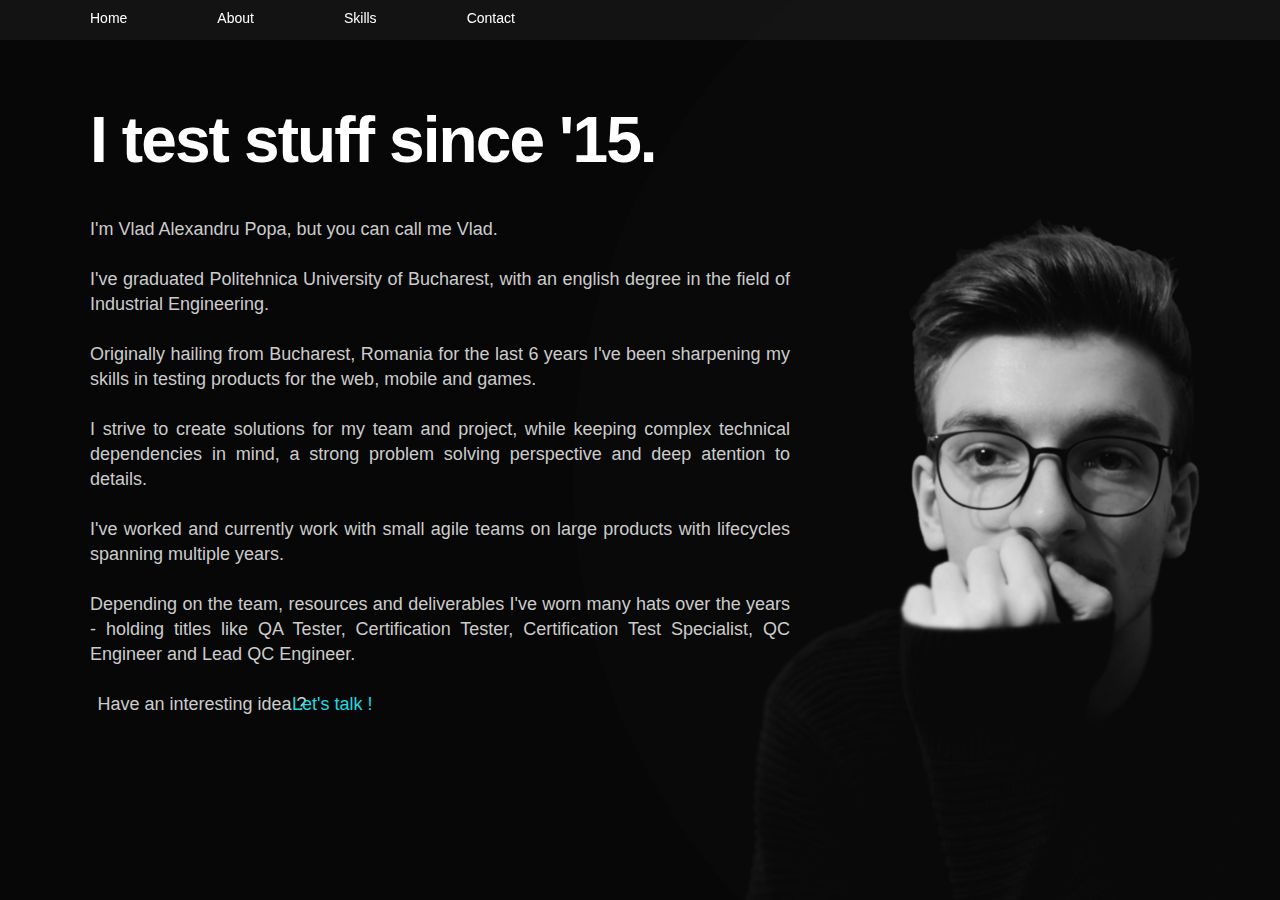
==== about.html @ 71a883a7 "unfoldered everything" ====
<!DOCTYPE html>
<html lang="en">
<head>
    <meta charset="UTF-8">
    <meta http-equiv="X-UA-Compatible" content="IE=edge">
    <meta name="viewport" content="width=device-width, initial-scale=1.0">
    <link rel="icon" href="/Portofoliu/media/favicon-16x16.png">
    <link rel="stylesheet" href="https://use.fontawesome.com/releases/v5.15.3/css/all.css" integrity="sha384-SZXxX4whJ79/gErwcOYf+zWLeJdY/qpuqC4cAa9rOGUstPomtqpuNWT9wdPEn2fk" crossorigin="anonymous">
    <link rel="stylesheet" href="about.css" />
    <title>About Vlad Popa | QC Engineer | Industrial Engineeer | Future FE Dev</title>
</head>
<body>
    <div class="navBar">
        <div class="header-left">
          <a href="index.html">Home</a>
          <a id="aboutBtn" href="about.html">About</a>    
          <a href="skills.html">Skills</a>
          <a href="contact.html">Contact</a>  
          <a id="gitIcon" href="https://github.com/VladAP1994" target="_blank"><i class="fab fa-github"></i></a>
        </div>
      </div>
      <div class="aboutTitle">
          <h1 class="aboutHeader">I test stuff since '15.</h1>
          <p class="paragraphContent">I'm Vlad Alexandru Popa, but you can call me Vlad.</p>
          <p class="paragraphContent">I've graduated Politehnica University of Bucharest, with an english degree in the field of Industrial Engineering. </p>
          <p class="paragraphContent">Originally hailing from Bucharest, Romania for the last 6 years I've been sharpening my skills in testing products for the web, mobile and games.</p>
          <p class="paragraphContent">I strive to create solutions for my team and project, while keeping complex technical dependencies in mind, a strong problem solving perspective and deep atention to details.</p>
          <p class="paragraphContent">I've worked and currently work with small agile teams on large products with lifecycles spanning multiple years.</p>
          <p class="paragraphContent">Depending on the team, resources and deliverables I've worn many hats over the years - holding titles like QA Tester, Certification Tester, Certification Test Specialist, QC Engineer and Lead QC Engineer.</p>
          <p class="stupidParagraph">Have an interesting idea ? <a id="link" href="contact.html">Let's talk !</a></p>
          
      </div>
</body>
</html>
---- about.css ----
@-webkit-keyframes introFadeIn {
  from {
    -webkit-transform: translateY(10px);
            transform: translateY(10px);
    opacity: 0;
  }
  to {
    -webkit-transform: translateY(0px);
            transform: translateY(0px);
    opacity: 1;
  }
}

@keyframes introFadeIn {
  from {
    -webkit-transform: translateY(10px);
            transform: translateY(10px);
    opacity: 0;
  }
  to {
    -webkit-transform: translateY(0);
            transform: translateY(0);
    opacity: 1;
  }
}

@-webkit-keyframes introFadeInBtn {
  from {
    -webkit-transform: translateY(10px);
            transform: translateY(10px);
    opacity: 0;
  }
  to {
    -webkit-transform: translateY(0);
            transform: translateY(0);
    opacity: 1;
  }
}

@keyframes introFadeInBtn {
  from {
    -webkit-transform: translateY(10px);
            transform: translateY(10px);
    opacity: 0;
  }
  to {
    -webkit-transform: translateY(0);
            transform: translateY(0);
    opacity: 1;
  }
}

body {
  -webkit-box-sizing: border-box;
          box-sizing: border-box;
  margin: 0;
  padding: 0;
  background-image: url(Cover.jpg);
  background-position: 50% 0;
  background-size: cover;
  background-repeat: no-repeat;
  background-attachment: fixed;
  font-family: -apple-system, BlinkMacSystemFont, 'Segoe UI', Roboto, Oxygen, Ubuntu, Cantarell, 'Open Sans', 'Helvetica Neue', sans-serif;
}

.navBar {
  position: fixed;
  height: 40px;
  width: 100%;
  background-color: rgba(26, 26, 26, 0.664);
  top: 0px;
  z-index: 1;
}

#gitIcon {
  float: right;
  position: relative;
  right: 50px;
  font-size: 20px;
  top: -3px;
}

a {
  float: left;
  padding: 10px 0 10px 0;
  font-family: -apple-system, BlinkMacSystemFont, "Segoe UI", Roboto, Oxygen, Ubuntu, Cantarell, "Open Sans", "Helvetica Neue", sans-serif;
  color: white;
  text-decoration: none;
  font-size: 14px;
  margin-left: 90px;
  font-weight: 450;
  background-color: transparent;
}

a:focus {
  color: #1fdae0;
}

#aboutBtn:visited {
  color: #1fdae0;
}

.aboutTitle {
  width: 700px;
  height: 700px;
  position: relative;
  top: 60px;
  left: 90px;
}

.aboutHeader {
  animation: introFadeInBtn ease-in-out 1s;
  -webkit-animation: introFadeInBtn ease-in-out 1s;
  color: white;
  font-size: 64px;
  font-weight: 600;
  letter-spacing: -0.5mm;
  margin-bottom: 40px;
}

.paragraphContent {
  display: block;
  font-family: -apple-system, BlinkMacSystemFont, "Segoe UI", Roboto, Oxygen, Ubuntu, Cantarell, "Open Sans", "Helvetica Neue", sans-serif;
  margin-top: 25px;
  color: #ccc;
  font-size: 18px;
  line-height: 25px;
  font-weight: 300;
  text-align: justify;
  text-justify: inter-word;
  position: static;
  animation: introFadeInBtn ease-in-out 1s;
  -webkit-animation: introFadeInBtn ease-in-out 1s;
}

.stupidParagraph {
  display: block;
  font-family: -apple-system, BlinkMacSystemFont, "Segoe UI", Roboto, Oxygen, Ubuntu, Cantarell, "Open Sans", "Helvetica Neue", sans-serif;
  margin-top: 25px;
  color: #ccc;
  font-size: 18px;
  line-height: 25px;
  font-weight: 300;
  text-align: justify;
  text-justify: inter-word;
  position: static;
  animation: introFadeInBtn ease-in-out 1s;
  -webkit-animation: introFadeInBtn ease-in-out 1s;
  position: relative;
  left: -163px;
}

#link {
  position: relative;
  left: 275px;
  bottom: 10px;
  font-size: 18px;
  line-height: 25px;
  font-weight: 300;
  color: #1fdae0;
}
/*# sourceMappingURL=about.css.map */
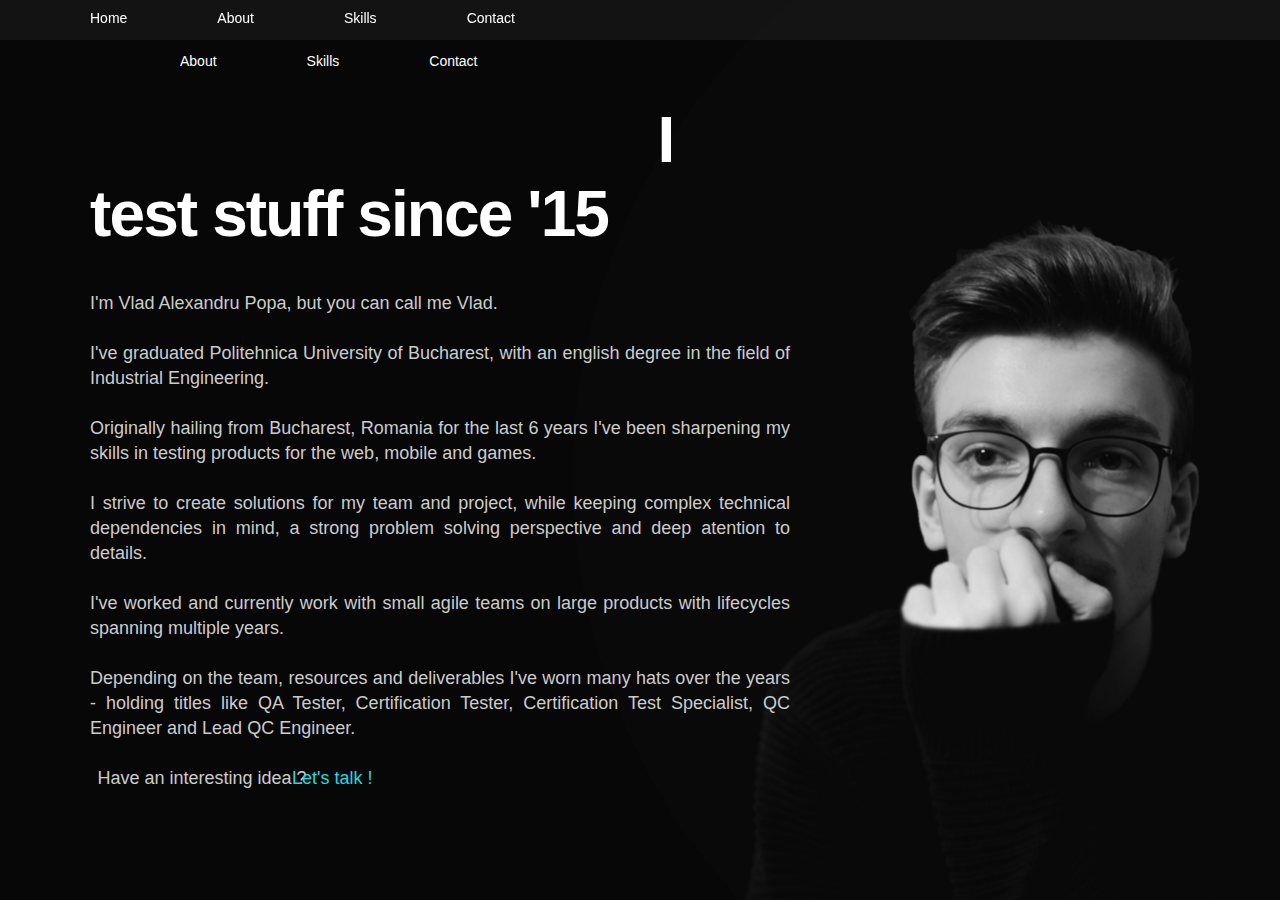
==== commit 7de4b661: "fin." ====
--- a/about.html
+++ b/about.html
@@ -10,6 +10,18 @@
     <title>About Vlad Popa | QC Engineer | Industrial Engineeer | Future FE Dev</title>
 </head>
 <body>
+  <div class="topnav">
+    <a href="index.html" class="active"><i id="homeIcon" class="fas fa-cat"></i></a>
+    <div id="myLinks">
+      <a href="about.html">About</a>
+      <a href="skills.html">Skills</a>
+      <a href="contact.html">Contact</a>
+      <a id="gitIcon" href="https://github.com/VladAP1994" target="_blank"><i class="fab fa-github"></i></a>
+    </div>
+    <a href="javascript:void(0);" class="icon" onclick="myFunction()">
+      <i class="fa fa-bars"></i>
+    </a>
+  </div>
     <div class="navBar">
         <div class="header-left">
           <a href="index.html">Home</a>
@@ -20,15 +32,17 @@
         </div>
       </div>
       <div class="aboutTitle">
-          <h1 class="aboutHeader">I test stuff since '15.</h1>
+          <h1 class="aboutHeader">I test stuff since '15</h1>
           <p class="paragraphContent">I'm Vlad Alexandru Popa, but you can call me Vlad.</p>
           <p class="paragraphContent">I've graduated Politehnica University of Bucharest, with an english degree in the field of Industrial Engineering. </p>
           <p class="paragraphContent">Originally hailing from Bucharest, Romania for the last 6 years I've been sharpening my skills in testing products for the web, mobile and games.</p>
           <p class="paragraphContent">I strive to create solutions for my team and project, while keeping complex technical dependencies in mind, a strong problem solving perspective and deep atention to details.</p>
           <p class="paragraphContent">I've worked and currently work with small agile teams on large products with lifecycles spanning multiple years.</p>
           <p class="paragraphContent">Depending on the team, resources and deliverables I've worn many hats over the years - holding titles like QA Tester, Certification Tester, Certification Test Specialist, QC Engineer and Lead QC Engineer.</p>
-          <p class="stupidParagraph">Have an interesting idea ? <a id="link" href="contact.html">Let's talk !</a></p>
-          
+          <p class="stupidParagraph">Have an interesting idea ? <a id="link" href="contact.html">Let's talk !</a></p>          
       </div>
+      <script src="app.js">
+
+      </script>
 </body>
 </html>--- a/about.css
+++ b/about.css
@@ -61,6 +61,8 @@
   background-repeat: no-repeat;
   background-attachment: fixed;
   font-family: -apple-system, BlinkMacSystemFont, 'Segoe UI', Roboto, Oxygen, Ubuntu, Cantarell, 'Open Sans', 'Helvetica Neue', sans-serif;
+  width: auto;
+  overflow-x: hidden;
 }
 
 .navBar {
@@ -83,8 +85,6 @@
 a {
   float: left;
   padding: 10px 0 10px 0;
-  font-family: -apple-system, BlinkMacSystemFont, "Segoe UI", Roboto, Oxygen,- Ubuntu, Cantarell, "Open Sans", "Helvetica Neue", sans-serif;
   color: white;
   text-decoration: none;
   font-size: 14px;
@@ -121,8 +121,6 @@
 
 .paragraphContent {
   display: block;
-  font-family: -apple-system, BlinkMacSystemFont, "Segoe UI", Roboto, Oxygen,- Ubuntu, Cantarell, "Open Sans", "Helvetica Neue", sans-serif;
   margin-top: 25px;
   color: #ccc;
   font-size: 18px;
@@ -137,8 +135,6 @@
 
 .stupidParagraph {
   display: block;
-  font-family: -apple-system, BlinkMacSystemFont, "Segoe UI", Roboto, Oxygen,- Ubuntu, Cantarell, "Open Sans", "Helvetica Neue", sans-serif;
   margin-top: 25px;
   color: #ccc;
   font-size: 18px;
@@ -162,4 +158,107 @@
   font-weight: 300;
   color: #1fdae0;
 }
+
+@media only screen and (min-width: 414px) and (max-width: 767px) {
+  body {
+    background-position: 65% 50%;
+    background-size: cover;
+    background-color: black;
+    background-attachment: fixed;
+  }
+  .navBar {
+    display: none;
+  }
+  .topnav {
+    overflow: hidden;
+    background-color: rgba(26, 26, 26, 0.664);
+    position: relative;
+    width: auto;
+  }
+  .topnav #myLinks {
+    display: block;
+  }
+  .topnav a {
+    color: white;
+    padding: 14px 16px;
+    text-decoration: none;
+    font-size: 10px;
+    display: block;
+    margin-left: 0px;
+    width: 100%;
+    text-align: center;
+  }
+  .topnav a.icon {
+    background: black;
+    display: block;
+    position: absolute;
+    right: 0px;
+    top: 0;
+    width: 10px;
+  }
+  .active {
+    background-color: transparent;
+    color: white;
+    overflow: hidden;
+    -webkit-transition: 0.5s;
+    transition: 0.5s;
+  }
+  #gitIcon {
+    position: relative;
+    left: 35px;
+  }
+  .aboutTitle {
+    width: 390px;
+    height: 850px;
+    padding: 5px;
+    position: relative;
+    top: 120px;
+    left: 20px;
+    -webkit-box-sizing: border-box;
+            box-sizing: border-box;
+  }
+  .aboutHeader {
+    animation: introFadeInBtn ease-in-out 1s;
+    -webkit-animation: introFadeInBtn ease-in-out 1s;
+    color: white;
+    font-size: 47px;
+    font-weight: 600;
+    letter-spacing: -0.5mm;
+    margin-bottom: 40px;
+  }
+  .paragraphContent {
+    display: block;
+    margin-top: 25px;
+    color: #ccc;
+    font-size: 18px;
+    line-height: 25px;
+    font-weight: 300;
+    position: static;
+    animation: introFadeInBtn ease-in-out 1s;
+    -webkit-animation: introFadeInBtn ease-in-out 1s;
+  }
+  .stupidParagraph {
+    display: block;
+    margin-top: 25px;
+    color: #ccc;
+    font-size: 18px;
+    line-height: 25px;
+    font-weight: 300;
+    text-align: left;
+    position: static;
+    animation: introFadeInBtn ease-in-out 1s;
+    -webkit-animation: introFadeInBtn ease-in-out 1s;
+    position: relative;
+    left: -169px;
+  }
+  #link {
+    position: relative;
+    left: 290px;
+    bottom: 10px;
+    font-size: 18px;
+    line-height: 25px;
+    font-weight: 300;
+    color: #1fdae0;
+  }
+}
 /*# sourceMappingURL=about.css.map */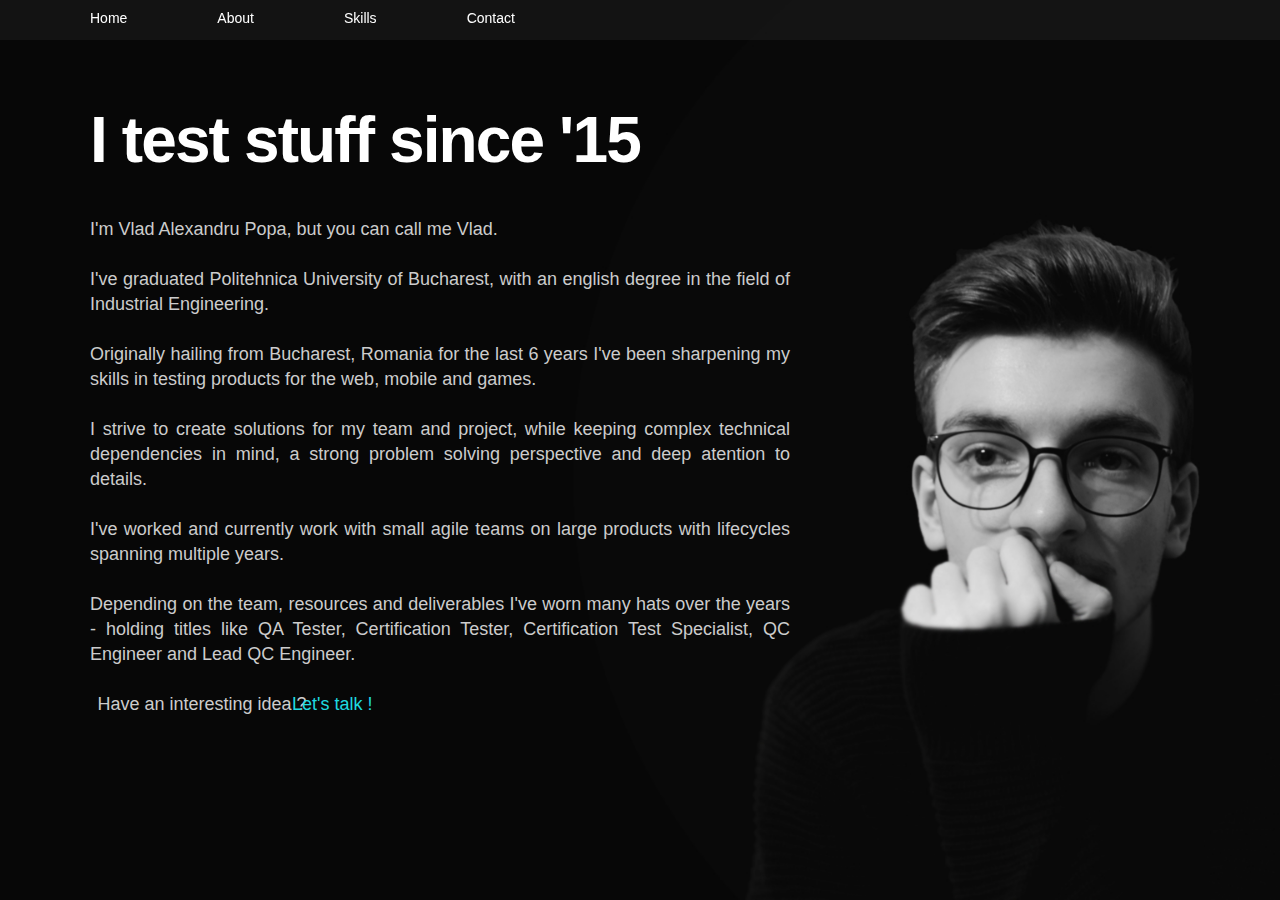
==== commit d4930a5b: "Removed_mobileNavBar" ====
--- a/about.html
+++ b/about.html
@@ -10,7 +10,7 @@
     <title>About Vlad Popa | QC Engineer | Industrial Engineeer | Future FE Dev</title>
 </head>
 <body>
-  <div class="topnav">
+  <!-- <div class="topnav">
     <a href="index.html" class="active"><i id="homeIcon" class="fas fa-cat"></i></a>
     <div id="myLinks">
       <a href="about.html">About</a>
@@ -21,7 +21,7 @@
     <a href="javascript:void(0);" class="icon" onclick="myFunction()">
       <i class="fa fa-bars"></i>
     </a>
-  </div>
+  </div> -->
     <div class="navBar">
         <div class="header-left">
           <a href="index.html">Home</a>
--- a/about.css
+++ b/about.css
@@ -101,6 +101,10 @@
   color: #1fdae0;
 }
 
+.topnav {
+  display: none;
+}
+
 .aboutTitle {
   width: 700px;
   height: 700px;
@@ -174,6 +178,7 @@
     background-color: rgba(26, 26, 26, 0.664);
     position: relative;
     width: auto;
+    display: contents;
   }
   .topnav #myLinks {
     display: block;
